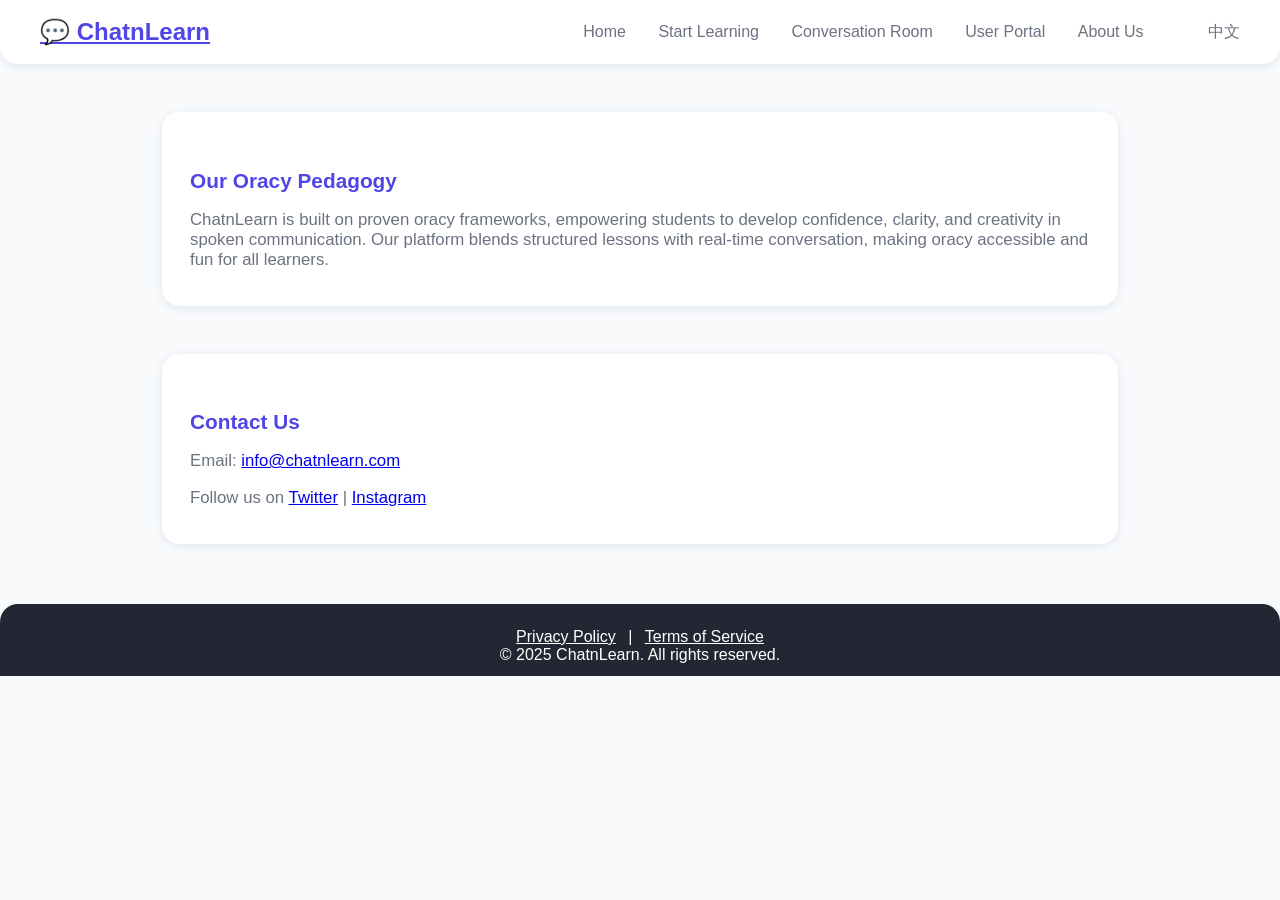
==== about.html @ 71c4eb08 "Add files via upload" ====
<!DOCTYPE html>
<html lang="en">
<head>
  <meta charset="UTF-8">
  <title>ChatnLearn – About Us</title>
  <meta name="viewport" content="width=device-width, initial-scale=1.0">
  <link href="https://fonts.googleapis.com/css2?family=Nunito:wght@400;600&display=swap" rel="stylesheet">
  <link rel="stylesheet" href="style.css">
</head>
<body>
  <div class="navbar">
    <a class="logo" href="index.html">💬 ChatnLearn</a>
    <nav>
      <a href="index.html">Home</a>
      <a href="start-learning.html">Start Learning</a>
      <a href="conversation-room.html">Conversation Room</a>
      <a href="user-portal.html">User Portal</a>
      <a href="about.html">About Us</a>
      <span class="lang"><a href="#">中文</a></span>
    </nav>
  </div>
  <div class="section" id="about">
    <h3>Our Oracy Pedagogy</h3>
    <p>
      ChatnLearn is built on proven oracy frameworks, empowering students to develop confidence, clarity, and creativity in spoken communication. Our platform blends structured lessons with real-time conversation, making oracy accessible and fun for all learners.
    </p>
  </div>
  <div class="section">
    <h3>Contact Us</h3>
    <p>Email: <a href="mailto:info@chatnlearn.com">info@chatnlearn.com</a></p>
    <p>Follow us on <a href="#">Twitter</a> | <a href="#">Instagram</a></p>
  </div>
  <div class="footer">
    <div>
      <a href="#">Privacy Policy</a> | <a href="#">Terms of Service</a>
    </div>
    <div>© 2025 ChatnLearn. All rights reserved.</div>
  </div>
</body>
</html>
---- style.css ----
:root {
  --primary: #4f46e5;
  --secondary: #6366f1;
  --accent: #a5b4fc;
  --bg: #f8fafc;
  --white: #fff;
  --text: #22223b;
  --gray: #6b7280;
  --radius: 18px;
}
body {
  font-family: 'Poppins', Arial, sans-serif;
  background: var(--bg);
  color: var(--text);
  margin: 0;
  padding: 0;
}
.navbar {
  background: var(--white);
  box-shadow: 0 2px 8px #e0e7ef;
  display: flex;
  justify-content: space-between;
  align-items: center;
  padding: 18px 40px;
  border-radius: 0 0 var(--radius) var(--radius);
}
.navbar .logo {
  font-weight: 600;
  font-size: 1.5rem;
  color: var(--primary);
  display: flex;
  align-items: center;
  gap: 8px;
}
.navbar nav a {
  margin-left: 28px;
  color: var(--gray);
  text-decoration: none;
  font-size: 1rem;
  font-weight: 500;
  transition: color 0.2s;
}
.navbar nav a:hover {
  color: var(--primary);
}
.navbar .lang {
  margin-left: 32px;
  font-weight: 600;
  color: var(--primary);
  cursor: pointer;
}
.hero {
  text-align: center;
  padding: 60px 20px 40px 20px;
  background: linear-gradient(90deg, var(--primary) 0%, var(--secondary) 100%);
  color: var(--white);
  border-radius: 0 0 var(--radius) var(--radius);
}
.hero h1 {
  font-size: 2.5rem;
  font-weight: 600;
  margin-bottom: 18px;
}
.hero p {
  font-size: 1.2rem;
  margin-bottom: 32px;
  color: #e0e7ef;
}
.hero .cta-btns {
  display: flex;
  justify-content: center;
  gap: 20px;
  flex-wrap: wrap;
}
.hero .cta-btns a {
  background: var(--white);
  color: var(--primary);
  padding: 14px 32px;
  border-radius: 30px;
  font-weight: 600;
  text-decoration: none;
  font-size: 1.1rem;
  box-shadow: 0 2px 8px #e0e7ef;
  transition: background 0.2s, color 0.2s;
}
.hero .cta-btns a:hover {
  background: var(--accent);
  color: var(--white);
}
.cards-section {
  display: flex;
  justify-content: center;
  gap: 40px;
  margin: 40px 0 0 0;
  flex-wrap: wrap;
}
.card {
  background: var(--white);
  border-radius: var(--radius);
  box-shadow: 0 2px 8px #e0e7ef;
  padding: 36px 32px;
  width: 350px;
  display: flex;
  flex-direction: column;
  align-items: center;
  margin-bottom: 24px;
}
.card img {
  width: 100px;
  margin-bottom: 18px;
}
.card h2 {
  color: var(--primary);
  margin-bottom: 12px;
  font-size: 1.2rem;
  font-weight: 600;
}
.card p {
  color: var(--gray);
  margin-bottom: 18px;
  text-align: center;
}
.card button {
  background: var(--primary);
  color: var(--white);
  border: none;
  border-radius: 20px;
  padding: 10px 28px;
  font-size: 1rem;
  cursor: pointer;
  font-weight: 600;
  transition: background 0.2s;
}
.card button:hover {
  background: var(--secondary);
}
.section {
  max-width: 900px;
  margin: 48px auto 0 auto;
  background: var(--white);
  border-radius: var(--radius);
  box-shadow: 0 2px 8px #e0e7ef;
  padding: 36px 28px;
}
.section h3 {
  color: var(--primary);
  font-size: 1.3rem;
  margin-bottom: 16px;
  font-weight: 600;
}
.section ul, .section p {
  color: var(--gray);
  font-size: 1.05rem;
  margin-bottom: 0;
}
.topics-grid {
  display: grid;
  grid-template-columns: repeat(auto-fit, minmax(180px, 1fr));
  gap: 24px;
  margin: 40px 0;
  max-width: 900px;
  margin-left: auto;
  margin-right: auto;
}
.topic-card {
  background: var(--accent);
  color: var(--primary);
  border-radius: var(--radius);
  padding: 28px 16px;
  text-align: center;
  font-weight: 600;
  font-size: 1.1rem;
  cursor: pointer;
  transition: background 0.2s, color 0.2s;
  text-decoration: none;
  display: block;
}
.topic-card:hover {
  background: var(--primary);
  color: var(--white);
}
.infographic-section {
  display: flex;
  flex-direction: column;
  align-items: center;
  margin: 40px 0;
}
.infographic-section img {
  width: 180px;
  margin-bottom: 18px;
}
.infographic-section p {
  color: var(--gray);
  font-size: 1.1rem;
  margin-bottom: 24px;
  text-align: center;
  max-width: 500px;
}
.infographic-section button {
  background: var(--primary);
  color: var(--white);
  border: none;
  border-radius: 20px;
  padding: 12px 32px;
  font-size: 1.1rem;
  cursor: pointer;
  font-weight: 600;
  transition: background 0.2s;
}
.infographic-section button:hover {
  background: var(--secondary);
}
.conversation-room {
  max-width: 700px;
  margin: 40px auto;
  background: var(--white);
  border-radius: var(--radius);
  box-shadow: 0 2px 8px #e0e7ef;
  padding: 36px 28px;
  text-align: center;
}
.ai-avatar {
  width: 320px;
  height: 180px;
  background: #e0e7ef;
  border-radius: 16px;
  margin: 0 auto 24px auto;
  display: flex;
  align-items: center;
  justify-content: center;
  color: var(--gray);
  font-size: 1.2rem;
}
.conversation-room button {
  background: var(--primary);
  color: var(--white);
  border: none;
  border-radius: 20px;
  padding: 10px 28px;
  font-size: 1rem;
  cursor: pointer;
  font-weight: 600;
  margin-top: 24px;
  transition: background 0.2s;
}
.conversation-room button:hover {
  background: var(--secondary);
}
.feedback-section {
  max-width: 700px;
  margin: 40px auto;
  background: var(--white);
  border-radius: var(--radius);
  box-shadow: 0 2px 8px #e0e7ef;
  padding: 36px 28px;
}
.feedback-section h3 {
  color: var(--primary);
  margin-bottom: 18px;
}
.transcript {
  background: #f3f4f6;
  border-radius: 12px;
  padding: 18px;
  margin-bottom: 18px;
  font-size: 1rem;
  color: var(--gray);
}
.metrics {
  display: flex;
  gap: 24px;
  margin-bottom: 18px;
  flex-wrap: wrap;
}
.metric {
  background: var(--accent);
  color: var(--primary);
  border-radius: 12px;
  padding: 14px 22px;
  font-weight: 600;
  font-size: 1rem;
  flex: 1 1 120px;
  text-align: center;
}
.suggested-topics {
  color: var(--gray);
  font-size: 1rem;
}
.user-portal {
  max-width: 900px;
  margin: 40px auto;
  background: var(--white);
  border-radius: var(--radius);
  box-shadow: 0 2px 8px #e0e7ef;
  padding: 36px 28px;
}
.user-portal h3 {
  color: var(--primary);
  margin-bottom: 18px;
}
.portal-grid {
  display: flex;
  gap: 32px;
  flex-wrap: wrap;
}
.portal-card {
  background: #f3f4f6;
  border-radius: 12px;
  padding: 18px 22px;
  flex: 1 1 220px;
  min-width: 220px;
  margin-bottom: 18px;
}
.portal-card h4 {
  margin: 0 0 8px 0;
  color: var(--secondary);
  font-size: 1.1rem;
}
.portal-card p {
  margin: 0;
  color: var(--gray);
  font-size: 1rem;
}
.footer {
  background: #232733;
  color: #fff;
  text-align: center;
  padding: 24px 0 12px 0;
  margin-top: 60px;
  border-radius: var(--radius) var(--radius) 0 0;
}
.footer a {
  color: #fff;
  margin: 0 8px;
  text-decoration: underline;
  font-size: 1rem;
}
@media (max-width: 900px) {
  .cards-section, .portal-grid {
    flex-direction: column;
    align-items: center;
    gap: 24px;
  }
  .card, .portal-card {
    width: 90%;
    max-width: 420px;
  }
  .navbar {
    flex-direction: column;
    gap: 12px;
    padding: 18px 10px;
  }
}
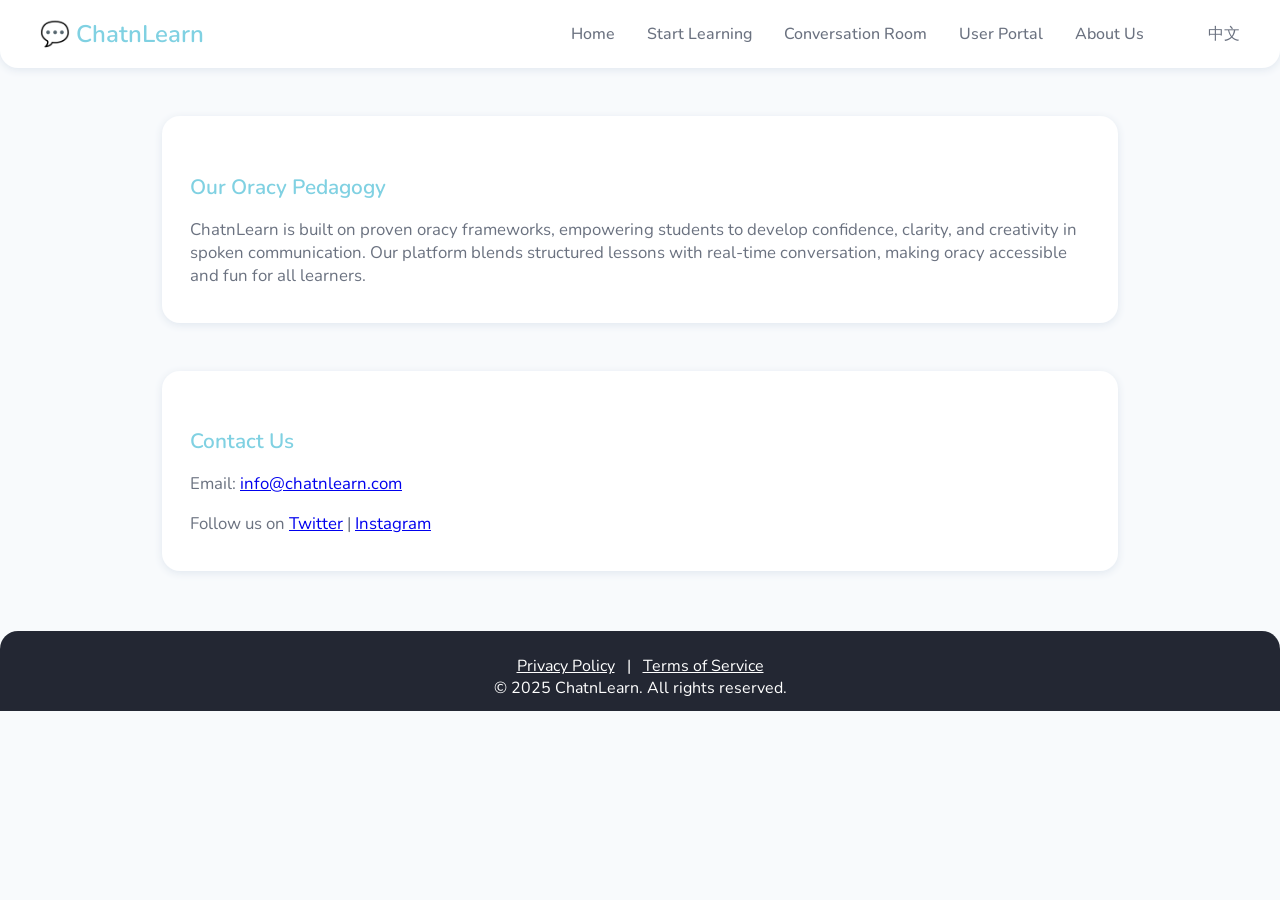
==== commit e502a6f2: "Add files via upload" ====
--- a/about.html
+++ b/about.html
@@ -6,13 +6,52 @@
   <meta name="viewport" content="width=device-width, initial-scale=1.0">
   <link href="https://fonts.googleapis.com/css2?family=Nunito:wght@400;600&display=swap" rel="stylesheet">
   <link rel="stylesheet" href="style.css">
+  <style>
+    .dropdown {
+      position: relative;
+      display: inline-block;
+    }
+
+    .dropdown-content {
+      display: none;
+      position: absolute;
+      background-color: white;
+      min-width: 160px;
+      box-shadow: 0px 8px 16px 0px rgba(0,0,0,0.1);
+      border-radius: 8px;
+      z-index: 1;
+    }
+
+    .dropdown:hover .dropdown-content {
+      display: block;
+    }
+
+    .dropdown-content a {
+      color: #4b5563;
+      padding: 12px 16px;
+      text-decoration: none;
+      display: block;
+      transition: background-color 0.2s;
+    }
+
+    .dropdown-content a:hover {
+      background-color: #f3f4f6;
+      color: #80d1e2;
+    }
+  </style>
 </head>
 <body>
   <div class="navbar">
     <a class="logo" href="index.html">💬 ChatnLearn</a>
     <nav>
       <a href="index.html">Home</a>
-      <a href="start-learning.html">Start Learning</a>
+      <div class="dropdown">
+        <a href="start-learning.html">Start Learning</a>
+        <div class="dropdown-content">
+          <a href="talk-to-learn.html">Talk to Learn</a>
+          <a href="learn-to-talk.html">Learn to Talk</a>
+        </div>
+      </div>
       <a href="conversation-room.html">Conversation Room</a>
       <a href="user-portal.html">User Portal</a>
       <a href="about.html">About Us</a>
--- a/style.css
+++ b/style.css
@@ -1,6 +1,6 @@
 :root {
-  --primary: #4f46e5;
-  --secondary: #6366f1;
+  --primary: #80d1e2;
+  --secondary: #80d1e2;
   --accent: #a5b4fc;
   --bg: #f8fafc;
   --white: #fff;
@@ -9,7 +9,7 @@
   --radius: 18px;
 }
 body {
-  font-family: 'Poppins', Arial, sans-serif;
+  font-family: 'Nunito', Arial, sans-serif;
   background: var(--bg);
   color: var(--text);
   margin: 0;
@@ -31,6 +31,7 @@
   display: flex;
   align-items: center;
   gap: 8px;
+  text-decoration: none;
 }
 .navbar nav a {
   margin-left: 28px;
